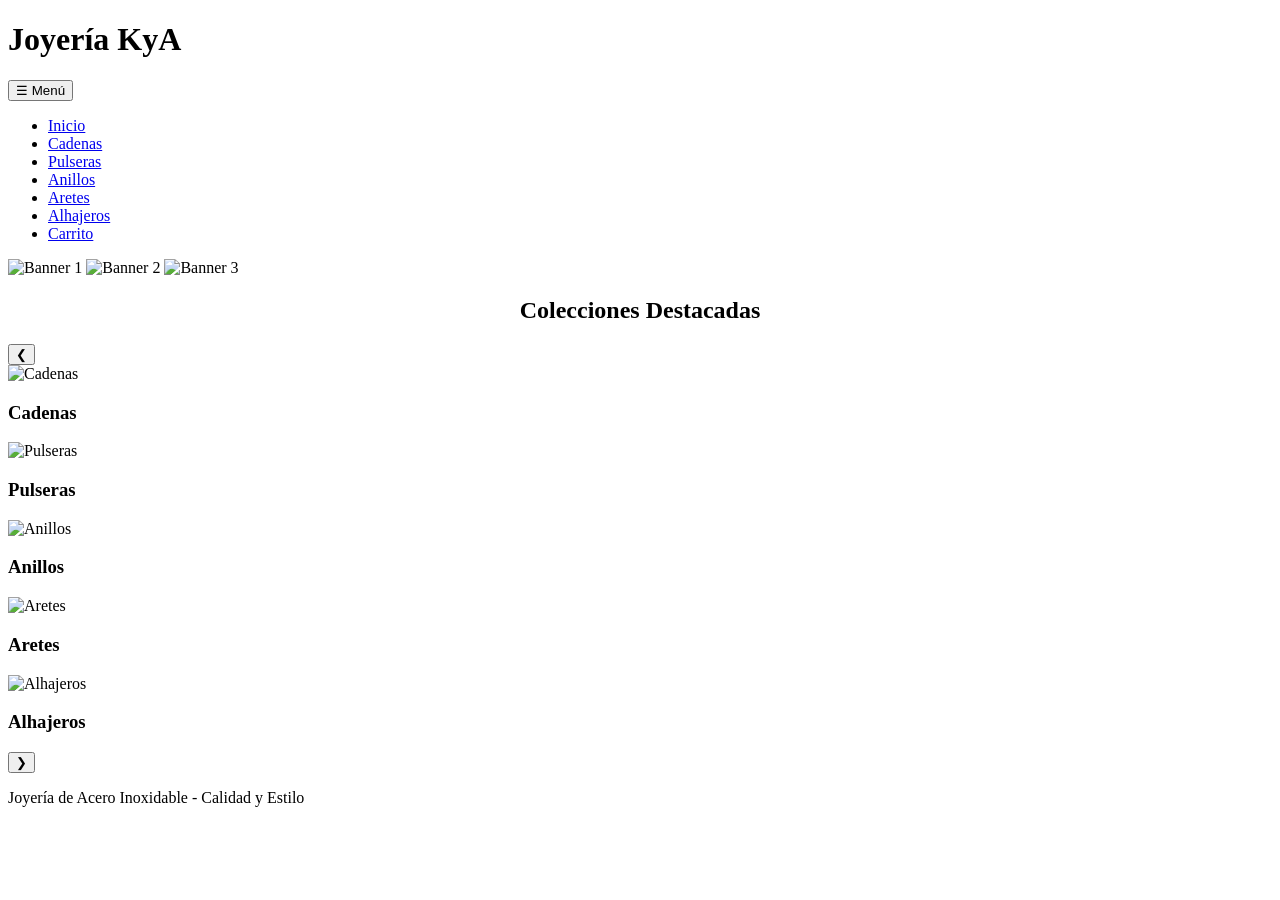
==== index.html @ 265bd51b "Add files via upload" ====
<!DOCTYPE html>
<html lang="es">
<head>
    <meta charset="utf-8">
    <meta name="viewport" content="width=device-width, initial-scale=1.0">
    <title>Inicio | Joyería KyA</title>
    <link rel="stylesheet" type="text/css" href="estilos/estilos.css">
</head>
<body>
    <header class="header">
        <h1>Joyería KyA</h1>
    </header>
    
    <button class="menu-toggle" onclick="toggleMenu()">☰ Menú</button>
    
    <nav class="main-nav">
        <ul class="nav-list">
            <li><a href="index.html" aria-current="page">Inicio</a></li>
            <li><a href="cadenas.html">Cadenas</a></li>
            <li><a href="pulseras.html">Pulseras</a></li>
            <li><a href="anillos.html">Anillos</a></li>
            <li><a href="aretes.html">Aretes</a></li>
            <li><a href="estuches.html">Alhajeros</a></li>
            <li><a href="carrito.html">Carrito</a></li>
        </ul>
    </nav>

    <section class="auto-slider-container">
        <div class="auto-slider-track" id="autoTrack">
            <img src="img/Portadas/S1.jpeg" alt="Banner 1">
            <img src="img/Portadas/S2.jpeg" alt="Banner 2">
            <img src="img/Portadas/S3.jpeg" alt="Banner 3">
           
        </div>
    </section>

    <main class="manual-slider-section">
        <h2 class="category-title" style="color: var(--madera); text-align: center; margin-bottom: 20px;">Colecciones Destacadas</h2>
        
        <div class="manual-slider-wrapper">
             
            <button class="slider-arrow" onclick="moverCarruselManual(-1)">&#10094;</button>
            
            <div class="manual-slider-viewport">
                
                <div class="manual-slider-track" id="manualTrack">
                    <div class="slide-card">
                        <img src="img/Portadas/S6.jpeg" alt="Cadenas">
                        <h3>Cadenas</h3>
                    </div>
                    <div class="slide-card">
                        <img src="img/Portadas/S7.jpeg" alt="Pulseras">
                        <h3>Pulseras</h3>
                    </div>
                    <div class="slide-card">
                        <img src="img/Portadas/S5.jpeg" alt="Anillos">
                        <h3>Anillos</h3>
                    </div>
                    <div class="slide-card">
                        <img src="img/Portadas/S21.jpeg" alt="Aretes">
                        <h3>Aretes</h3>
                    </div>
                    <div class="slide-card">
                        <img src="img/Portadas/S20.jpeg" alt="Alhajeros">
                        <h3>Alhajeros</h3>
                    </div>
                </div>
            </div>
            <button class="slider-arrow" onclick="moverCarruselManual(1)">&#10095;</button>

           
        </div>
    </main>

    <footer class="footer">
        <p>Joyería de Acero Inoxidable - Calidad y Estilo</p>
    </footer>

    <script src="js/script.js"></script>
    
</body>
</html>
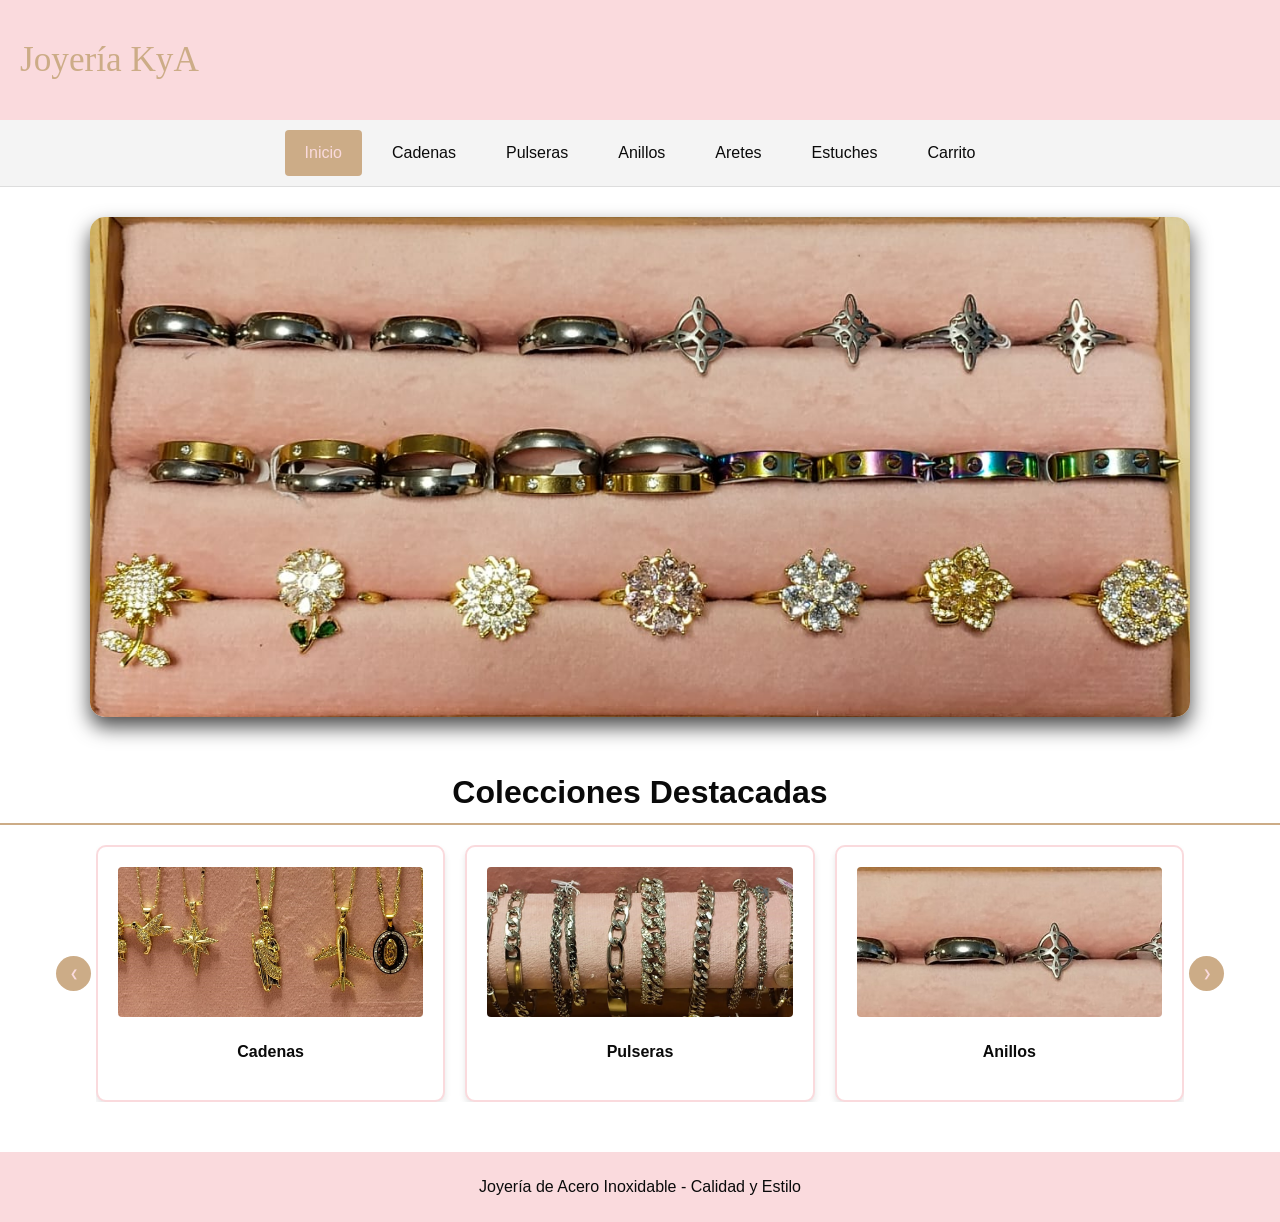
==== commit 5f333a70: "Add files via upload" ====
--- a/index.html
+++ b/index.html
@@ -20,7 +20,7 @@
             <li><a href="pulseras.html">Pulseras</a></li>
             <li><a href="anillos.html">Anillos</a></li>
             <li><a href="aretes.html">Aretes</a></li>
-            <li><a href="estuches.html">Alhajeros</a></li>
+            <li><a href="estuches.html">Estuches</a></li>
             <li><a href="carrito.html">Carrito</a></li>
         </ul>
     </nav>
@@ -61,8 +61,8 @@
                         <h3>Aretes</h3>
                     </div>
                     <div class="slide-card">
-                        <img src="img/Portadas/S20.jpeg" alt="Alhajeros">
-                        <h3>Alhajeros</h3>
+                        <img src="img/Portadas/S20.jpeg" alt="Estuches">
+                        <h3>Estuches</h3>
                     </div>
                 </div>
             </div>
--- a/estilos/estilos.css
+++ b/estilos/estilos.css
@@ -0,0 +1,782 @@
+/* ========================================================================= */
+/* 1. Reset Básico y Variables de Estilo */
+/* ========================================================================= */
+:root {
+    /* Paleta de Colores para Bisutería */
+
+    --color-primary-dark: #FADADD;
+    --color-accent: #CCAC87;
+    --color-text-dark: #0a0a0a;
+    --color-text-light: #E5E4E2;
+    --color-background-light: white;
+
+
+    /* Variables de Tipografía */
+    --font-heading: Precious;
+    --font-base: sans-serif;
+
+    /* Espaciado */
+    --spacing-xs: 5px;
+    --spacing-sm: 10px;
+    --spacing-md: 20px;
+    --spacing-lg: 40px;
+}
+
+*, *::before, *::after {
+    margin: 0;
+    padding: 0;
+    box-sizing: border-box;
+}
+
+body {
+    font-family: var(--font-base);
+    background: var(--color-background-light);
+    color: var(--color-text-dark);
+    line-height: 1.6;
+    display: flex;
+    flex-direction: column;
+    min-height: 100vh;
+}
+
+/* ========================================================================= */
+/* 2. Header y Navegación (Estilos de Escritorio) */
+/* ========================================================================= */
+.header {
+    width: 100%;
+    height: 120px;
+    background-color: var(--color-primary-dark);
+    color: var(--color-text-light);
+    display: flex;
+    align-items: center;
+    justify-content: space-between;
+    padding: 0 var(--spacing-md);
+    box-shadow: 0 4px 6px rgba(104, 103, 112, 0.1);
+}
+
+.header h1 {
+    font-family: var(--font-heading);
+    font-size: 2.2rem;
+    font-weight: 300;
+    margin: 0;
+    color: var(--color-accent);
+}
+
+.main-nav {
+    /* Asegura que en escritorio sea una fila para el menú */
+    display: flex;
+    justify-content: center;
+    background-color: #f4f4f4;
+    border-bottom: 1px solid #ddd;
+    padding: var(--spacing-sm) 0;
+}
+
+.nav-list {
+    /* En escritorio, visible y horizontal */
+    display: flex;
+    justify-content: center;
+    list-style: none;
+    max-width: 1200px;
+    margin: 0 auto;
+    flex-wrap: wrap;
+    /* CLAVE: Estos anulan el "height: 0" y "overflow: hidden" de móvil */
+    height: auto ;
+    overflow: visible ;
+}
+
+.nav-list li a {
+    text-decoration: none;
+    padding: var(--spacing-sm) var(--spacing-md);
+    display: block;
+    margin: 0 var(--spacing-xs);
+    font-weight: 500;
+    color: var(--color-text-dark);
+    transition: background-color 0.3s, color 0.3s;
+}
+
+.nav-list li a:hover,
+.nav-list li a[aria-current="page"] {
+    background-color: var(--color-accent);
+    color: var(--color-primary-dark);
+    border-radius: 4px;
+}
+
+/* Estilo del Botón de Menú (Oculto por defecto en escritorio) */
+.menu-toggle {
+    display: none; /* Oculto en escritorio */
+
+    /* Estilos del botón de producto */
+    background-color: var(--color-accent);
+    color: var(--color-primary-dark);
+    padding: var(--spacing-sm) var(--spacing-md);
+    border: none;
+    border-radius: 4px;
+    cursor: pointer;
+    font-size: 1rem;
+    font-weight: bold;
+    margin: var(--spacing-sm) auto;
+    transition: background-color 0.3s;
+}
+
+.menu-toggle:hover {
+    background-color: var(--color-primary-dark);
+    color: var(--color-text-light);
+}
+
+/* ========================================================================= */
+/* 3. Layout de Productos (Product Grid) y Contenido Principal */
+/* ========================================================================= */
+.main-content {
+    /* CORRECCIÓN: Para tener 1/3 de margen en cada lado, el contenido es 1/3 */
+    width: calc(100% / 2);
+
+    margin: var(--spacing-lg) auto;
+    padding: 0;
+    flex: 1;
+}
+
+.category-title {
+    text-align: center;
+    font-size: 2rem;
+    margin-bottom: var(--spacing-lg);
+    color: var(--color-accent);
+    border-bottom: 2px solid var(--color-accent);
+    display: inline-block;
+    padding-bottom: var(--spacing-xs);
+    width: 100%;
+}
+
+.product-grid {
+    display: flex;
+    flex-wrap: wrap;
+    gap: 20px;
+    justify-content: center;
+    padding: 20px;
+}
+
+.product-card {
+    border: 1px solid #e0e0e0;
+    border-radius: 8px;
+    /* 4 columnas en escritorio */
+    width: calc(25% - 15px);
+    min-width: 200px;
+    background-color: var(--color-background-light);
+    box-shadow: 0 6px 8px rgba(0,0,0,0.2);
+    overflow: hidden;
+    transition: transform 0.2s;
+}
+
+.product-card:hover {
+    /* Combinamos elevar la tarjeta con el aumento de escala */
+    transform: translateY(-10px) scale(1.05);
+    /* Intensificamos la sombra para dar profundidad */
+    box-shadow: 0 12px 20px rgba(0,0,0,0.3);
+    /* Aseguramos que la tarjeta se vea por encima de las demás al crecer */
+    z-index: 10;
+}
+
+.product-figure {
+    display: flex;
+    flex-direction: column;
+    margin: 0;
+    height: 100%;
+}
+
+.product-figure img {
+    width: 100%;
+    height: 330px;
+    object-fit: cover;
+    display: block;
+}
+
+.product-details-overlay {
+    padding: var(--spacing-md);
+    background-color: #fff;
+    text-align: center;
+    position: static;
+}
+
+.product-name {
+    font-family: var(--font-heading);
+    font-size: 1.1rem;
+    margin: var(--spacing-sm) 0;
+    color: var(--color-text-dark);
+}
+
+.product-brand, .product-weight {
+    font-size: 0.9rem;
+    color: #666;
+    margin: var(--spacing-xs) 0;
+}
+
+.product-price {
+    font-size: 1.3rem;
+    font-weight: bold;
+    color: var(--color-accent);
+    margin: var(--spacing-sm) 0;
+}
+
+.buy-button {
+    background-color: var(--color-accent);
+    color: var(--color-primary-dark);
+    padding: var(--spacing-sm) var(--spacing-md);
+    border: none;
+    border-radius: 4px;
+    cursor: pointer;
+    width: 100%;
+    font-weight: bold;
+    margin-top: var(--spacing-sm);
+    transition: background-color 0.3s;
+}
+
+.buy-button:hover {
+    background-color: var(--color-primary-dark);
+    color: var(--color-text-light);
+}
+/* Botones adicionales */
+.btn-whatsapp, .btn-pdf {
+    background-color: var(--color-accent);
+    color: var(--color-primary-dark);
+    padding: var(--spacing-sm) var(--spacing-md);
+    border: none;
+    border-radius: 4px;
+    cursor: pointer;
+    font-weight: bold;
+    margin: 0 var(--spacing-xs);
+    transition: background-color 0.3s;
+}
+
+.btn-whatsapp:hover, .btn-pdf:hover {
+    background-color: var(--color-primary-dark);
+    color: var(--color-text-light);
+}
+/* ========================================================================= */
+/* 4. Footer */
+/* ========================================================================= */
+.footer {
+    margin-top: 30px;
+    width: 100%;
+    height: 70px;
+    background-color: var(--color-primary-dark);
+    color: var(--color-text-dark);
+    display: flex;
+    justify-content: center;
+    align-items: center;
+}
+.modal-overlay {
+    display: none; /* Se mantiene oculto hasta que el clic lo cambie */
+    position: fixed;
+    top: 0;
+    left: 0;
+    width: 100%;
+    height: 100%;
+    background-color: rgba(0, 0, 0, 0.6); /* El sombreado de atrás */
+    z-index: 9999; /* Para que esté por encima de todo */
+    justify-content: center;
+    align-items: center;
+}
+
+/* Contenedor de la imagen en el modal */
+.modal-img-container {
+    width: 70%;
+    max-width: 300px; /* Tamaño normal en el modal */
+    margin: 0 auto;
+    overflow: hidden; /* Importante para que el zoom no se desborde */
+    border-radius: 8px;
+    cursor: zoom-in;
+    transition: all 0.3s ease;
+    position: relative;
+}
+
+/* Estado cuando tiene zoom (añadiremos esta clase con JS) */
+.modal-img-container.zoom-active {
+    max-width: 90%; /* Se expande al ancho del modal */
+    cursor: zoom-out;
+}
+
+.modal-img-container img {
+    width: 100%;
+    height: auto;
+    transition: transform 0.5s cubic-bezier(0.4, 0, 0.2, 1);
+    display: block;
+}
+
+/* El efecto de la imagen al activarse el zoom */
+.modal-img-container.zoom-active img {
+    transform: scale(1.0); /* Magnificación controlada */
+}
+
+/* Sliders */
+.auto-slider-container {
+    width: 100%;
+    max-width: 1100px;
+    min-height: 250px;
+    
+    
+    margin: 30px auto; /* Centrado con margen */
+    overflow: hidden;
+    position: relative;
+    aspect-ratio: 3 / 1;
+    height: 500px;
+    border-radius: 15px;
+    box-shadow: 0 10px 20px rgba(0,0,0,0.7);
+}
+
+.auto-slider-track {
+    display: flex;
+    height: 100%;
+    width: 300%;
+    transition: transform 0.8s ease-in-out;
+    animation: slide 15s infinite;
+}
+
+.auto-slider-track img {
+    width: 100%;
+    height: 100%;
+    object-fit: contain; /* Cambia cover por contain */
+    background-color: #f9f9f9; /* Fondo neutro para que no queden huecos blancos */
+    flex-shrink: 0;
+    transition: transform 0.5s ease;
+}
+
+@keyframes slide {
+    0% { transform: translateX(0); }
+    33% { transform: translateX(-33.333%); }
+    66% { transform: translateX(-66.666%); }
+    100% { transform: translateX(0); }
+}
+
+.manual-slider-section {
+    margin: var(--spacing-lg) 0;
+    flex: 1;
+    margin: auto;
+}
+
+.manual-slider-wrapper {
+    display: flex;
+    align-items: center;
+    justify-content: center;
+    position: relative;
+    gap: 20px;
+}
+
+.slider-controls {
+    display: flex;
+    gap: 10px;
+}
+
+.manual-slider-track {
+    display: flex;
+    gap: 20px;
+    transition: transform 0.3s ease;
+}
+
+.slide-card {
+    min-width: 250px;
+    text-align: center;
+    background: white;
+    border: 2px solid #FADADD;
+    padding: 20px;
+    box-shadow: 0 4px 6px rgba(0,0,0,0.1);
+    flex: 0 0 calc(33.333% - 13.33px);
+    border-radius: 10px;
+    text-align: center;
+    overflow: hidden;
+}
+
+.slide-card img {
+    width: 100%;
+    height: 150px;
+    object-fit: cover;
+    border-radius: 4px;
+}
+
+.slider-arrow {
+    background: var(--color-accent);
+    color: var(--color-primary-dark);
+    border: none;
+    padding: 10px;
+    border-radius: 50%;
+    cursor: pointer;
+    font-size: 18px;
+    transition: background 0.3s;
+}
+
+.slider-arrow:hover {
+    background: var(--color-primary-dark);
+    color: var(--color-text-light);
+}
+
+/* ========================================================================= */
+/* 5. Responsividad (Mobile First - Quiebre en 768px) */
+/* ========================================================================= */
+
+/* Tablet y Móviles: Diseño Columna (768px o menos) */
+@media (max-width: 768px) {
+
+    /* 1. Menú Desplegable */
+    .menu-toggle {
+        display: block; /* Muestra el botón de menú */
+    }
+
+    .header h1 {
+        font-size: 2rem;
+    }
+
+    .main-nav {
+        flex-direction: column;
+        align-items: center;
+        padding: 0;
+    }
+    .main-nav .nav-list {
+    /* ... (resto de estilos) ... */
+
+    /* Regla de ocultación, se mantiene igual */
+    height: 0;
+    overflow: hidden;
+    transition: height 0.3s ease-out;
+}
+
+.main-nav .nav-list[data-visible="true"] {
+    height: 300px; /* Esta altura fija es la que debemos cambiar o modificar */
+}
+    .nav-list {
+        /* Se vuelve columna */
+        flex-direction: column;
+        width: 100%;
+        max-width: none;
+        margin: 0;
+
+        /* Oculto por defecto, se despliega con JS */
+        height: 0;
+        overflow: hidden;
+        transition: height 0.3s ease-out;
+        /* CLAVE: Si la lista es visible en celular, ¡la regla de flexbox de escritorio la puede estar anulando! */
+        display: block; /* Cambiamos a 'block' para simplificar la ocultación vertical */
+
+        /* El truco para ocultar el menú por defecto */
+        height: 0;
+        overflow: hidden;
+        transition: height 0.3s ease-out;
+    }
+
+    .nav-list[data-visible="true"] {
+        height: 300px;
+    }
+
+    .nav-list li a {
+        text-align: center;
+        border-bottom: 1px solid #ddd;
+    }
+
+    /* 2. Contenido Principal */
+    .main-content {
+        /* Ocupa el 100% en móvil para eliminar los márgenes laterales */
+        width: 100%;
+        padding: 0 var(--spacing-sm);
+    }
+
+    /* 3. Catálogo (Tablets/Móviles Grandes - 2 columnas) */
+    .product-card {
+        width: calc(50% - 10px); /* 2 columnas */
+    }
+    /* Dentro de @media (max-width: 768px) */
+
+
+}
+
+/* Móviles Pequeños: Diseño de 1 Columna (480px o menos) */
+@media (max-width: 480px) {
+    .product-grid {
+        gap: 15px;
+    }
+
+    .product-card {
+        width: 100%; /* 1 columna */
+    }
+
+    .header h1 {
+        font-size: 1.8rem;
+    }
+}
+
+.buy-button:hover, .btn-whatsapp:hover, .btn-pdf:hover {
+    background-color: var(--texto);
+}
+
+/* Modal Emergente */
+.modal-overlay {
+    position: fixed;
+    top: 0; left: 0; width: 100%; height: 100%;
+    background: rgba(0,0,0,0.7);
+    z-index: 1000;
+    justify-content: center;
+    align-items: center;
+}
+
+.modal-content {
+    background: white;
+    padding: 25px;
+    border-radius: 12px;
+    width: 90%;
+    max-width: 600px;
+    border: 4px solid var(--rosa);
+    position: relative;
+    max-height: 90vh;
+    overflow-y: auto;
+}
+
+.close-btn {
+    position: absolute;
+    top: 10px; right: 15px;
+    font-size: 28px;
+    cursor: pointer;
+    color: var(--madera);
+}
+
+/* Sistema de Zoom Controlado */
+.modal-img-container {
+    width: 100%;
+    max-width: 250px;
+    margin: 0 auto;
+    overflow: hidden;
+    border-radius: 8px;
+    cursor: zoom-in;
+    position: relative;
+}
+
+.modal-img-container.zoom-active {
+    max-width: 100%;
+    cursor: zoom-out;
+}
+
+.modal-img-container img {
+    width: 100%;
+    height: auto;
+    transition: transform 0.4s ease;
+    display: block;
+}
+
+.modal-img-container.zoom-active img {
+    transform: scale(1.6);
+}
+
+
+.auto-slider-track img {
+    width: 33.333%;
+    height: 100%;
+    object-fit: cover; /* Evita que la imagen se deforme */
+    flex-shrink: 0; /* Obliga a que cada imagen ocupe el 100% del ancho */
+}
+
+/* --- CARRUSEL MANUAL (3 DIVS) --- */
+
+.manual-slider-viewport {
+    overflow: hidden; /* Oculta las tarjetas extra */
+    width: 100%;
+}
+
+.slide-card img {
+    width: 100%;
+    aspect-ratio: 4 / 3;
+    object-fit: cover;
+}
+
+.slide-card h3 {
+    padding: 15px;
+    margin: 0;
+    color: var(--texto);
+    background-color: var(--rosa);
+}
+
+
+
+/* --- NOTIFICACIONES PERSONALIZADAS (ALERTS) --- */
+.custom-alert {
+    position: fixed;
+    bottom: 25px;
+    right: 25px;
+    background-color: white;
+    color: var(--color-text-dark);
+    padding: 16px 24px;
+    border-radius: 12px;
+    border-left: 6px solid var(--color-accent); /* Color Madera */
+    box-shadow: 0 10px 25px rgba(0,0,0,0.15);
+    display: flex;
+    align-items: center;
+    gap: 12px;
+    z-index: 10000;
+    font-weight: bold;
+    border-top: 1px solid var(--color-primary-dark); /* Rosa Pastel */
+    animation: slideInRight 0.5s cubic-bezier(0.175, 0.885, 0.32, 1.275);
+}
+
+@keyframes slideInRight {
+    from { transform: translateX(120%); opacity: 0; }
+    to { transform: translateX(0); opacity: 1; }
+}
+
+/* --- ESTILOS PARA CARRITO.HTML --- */
+.carrito-container {
+    max-width: 800px;
+    margin: 40px auto;
+    padding: 20px;
+    background: white;
+    border-radius: 15px;
+    border: 2px solid var(--color-primary-dark);
+}
+
+.item-carrito {
+    display: flex;
+    align-items: center;
+    justify-content: space-between;
+    padding: 15px;
+    border-bottom: 1px solid var(--color-text-light);
+}
+
+.item-carrito img {
+    width: 60px;
+    height: 60px;
+    object-fit: cover;
+    border-radius: 8px;
+}
+
+.carrito-info h4 { margin: 0; color: var(--color-text-dark); }
+.carrito-info p { margin: 0; color: var(--color-accent); font-weight: bold; }
+
+.btn-eliminar {
+    background: #ffeded;
+    color: #d9534f;
+    border: 1px solid #d9534f;
+    padding: 5px 10px;
+    border-radius: 5px;
+    cursor: pointer;
+}
+
+.carrito-total-seccion {
+    text-align: right;
+    margin-top: 25px;
+    padding: 20px;
+    border: 2px solid var(--color-primary-dark);
+    border-radius: 10px;
+}
+
+
+/* Hacerlo responsivo (2 tarjetas en tablets, 1 en celulares) */
+@media (max-width: 900px) {
+    .footer {
+        padding: 16px 10px;
+        font-size: 0.9rem;
+    }
+}
+@media (max-width: 800px) {
+    .slide-card { flex: 0 0 calc(50% - 10px); }
+    .auto-slider-container { height: 250px; }
+    .footer {
+        padding: 14px 10px;
+        font-size: 0.88rem;
+    }
+}
+@media (max-width: 500px) {
+    .slide-card { flex: 0 0 100%; }
+    .auto-slider-container { height: 180px; }
+    .footer {
+        padding: 12px 8px;
+        font-size: 0.82rem;
+    }
+}
+
+/* Media queries adicionales para móviles */
+@media (max-width: 768px) {
+    .header {
+        height: 80px;
+    }
+
+    .header h1 {
+        font-size: 1.8rem;
+        margin-left: 10px;
+    }
+
+    .main-content {
+        width: 100%;
+        margin: var(--spacing-md) auto;
+    }
+
+    .category-title {
+        font-size: 1.5rem;
+    }
+
+    .product-grid {
+        grid-template-columns: repeat(auto-fit, minmax(250px, 1fr));
+        gap: var(--spacing-md);
+    }
+
+    .product-card {
+        max-width: 100%;
+    }
+    .nav-list {
+        /* 1. Posicionamiento Absoluto sobre la pantalla */
+        position: fixed !important;
+        top: 80px; /* Asegúrate que esto coincida con la altura de tu header */
+        left: 0;
+        width: 100vw;
+        background-color: #f4f4f4;
+        z-index: 99999;
+        
+        /* 2. Forzar el Scroll */
+        display: none; /* Se activa con data-visible */
+        flex-direction: column;
+        flex-wrap: nowrap; /* IMPORTANTE: No permite que los items se encojan */
+        
+        /* 3. Altura fija y comportamiento táctil */
+        height: calc(100vh - 80px) !important; 
+        overflow-y: scroll !important; /* Forzamos la barra de scroll */
+        -webkit-overflow-scrolling: touch; 
+        touch-action: pan-y; /* Permite solo el movimiento vertical del dedo */
+        overscroll-behavior: contain;
+    }
+
+    .nav-list[data-visible="true"] {
+        display: flex !important;
+    }
+
+    .nav-list li {
+        width: 100%;
+        flex: 0 0 auto; /* Cero encogimiento: cada li mantiene su altura real */
+        border-bottom: 1px solid #ddd;
+    }
+
+    .nav-list li a {
+        display: block;
+        padding: 25px 20px; /* Área de toque grande */
+        font-size: 1.2rem;
+        text-align: center;
+        color: var(--color-text-dark);
+        text-decoration: none;
+    }
+}
+    .manual-slider-section {
+        margin: var(--spacing-md) 0;
+    }
+
+.manual-slider-wrapper {
+        gap: 5px;
+    }
+    
+    .slider-arrow {
+        width: 35px;
+        height: 35px;
+        font-size: 10px;
+    }
+
+    .manual-slider-viewport {
+        width: 85%;
+    }
+
+    .slider-controls {
+        order: 1;
+    }
+
+    .slide-card h3 {
+        font-size: 1rem;
+    }
+}
